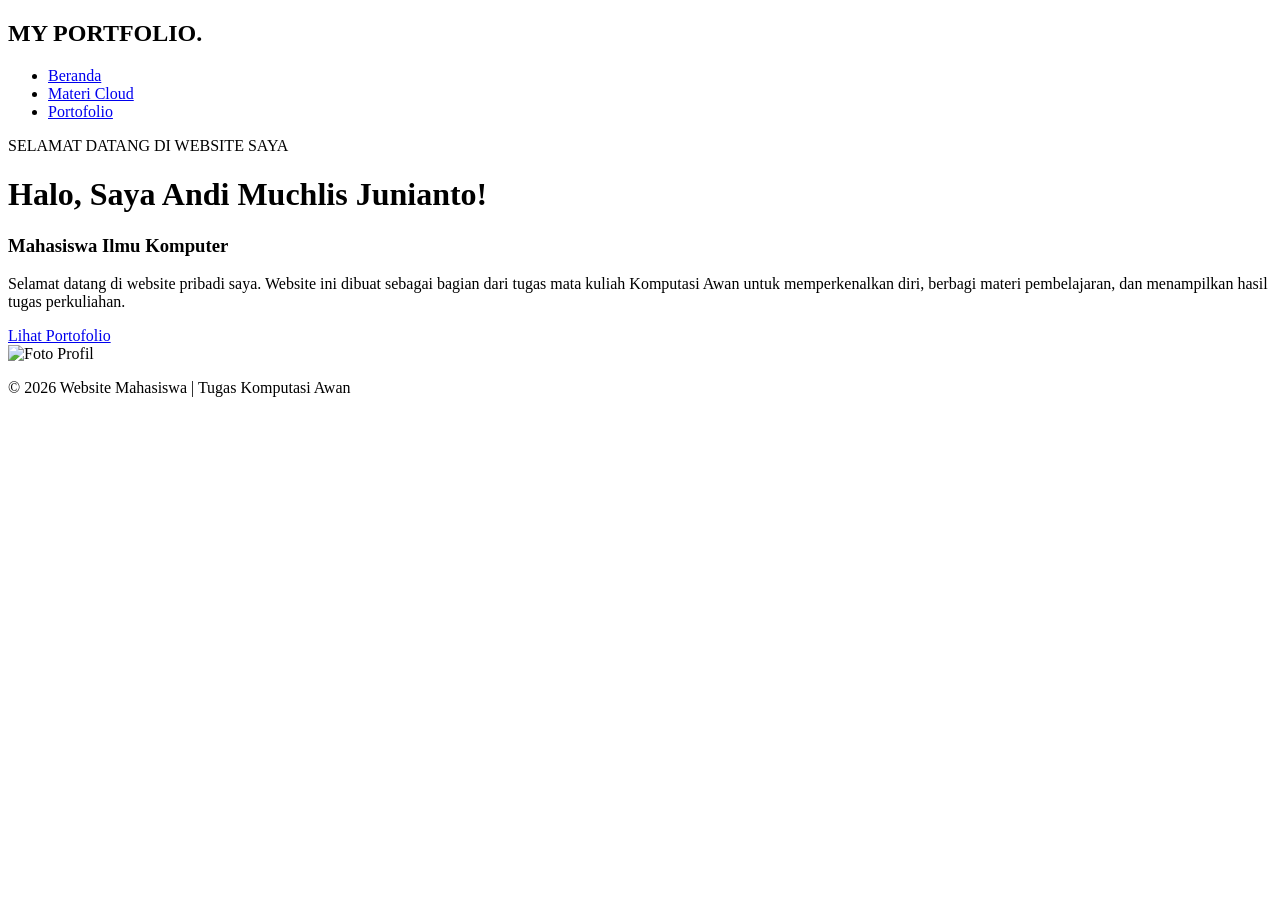
==== index.html @ b9db5e2b "Add files via upload" ====
<!DOCTYPE html>
<html lang="id">
<head>
    <meta charset="UTF-8">
    <meta name="viewport" content="width=device-width, initial-scale=1.0">
    <title>Beranda | Website Mahasiswa</title>
    <link rel="stylesheet" href="assets/css/style.css">
</head>
<body>

    <header>
        <nav class="navbar">
            <h2 class="logo">MY PORTFOLIO.</h2>
            <ul>
                <li><a href="index.html" class="active">Beranda</a></li>
                <li><a href="materi.html">Materi Cloud</a></li>
                <li><a href="portofolio.html">Portofolio</a></li>
            </ul>
        </nav>
    </header>

    <main class="hero">
        <div class="hero-text">
            <p class="welcome">SELAMAT DATANG DI WEBSITE SAYA</p>
            <h1>Halo, Saya <span>Andi Muchlis Junianto!</span></h1>
            <h3>Mahasiswa Ilmu Komputer</h3>
            <p class="description">
                Selamat datang di website pribadi saya.
                Website ini dibuat sebagai bagian dari tugas
                mata kuliah Komputasi Awan untuk memperkenalkan
                diri, berbagi materi pembelajaran, dan
                menampilkan hasil tugas perkuliahan.
            </p>
            <a href="portofolio.html" class="btn">Lihat Portofolio</a>
        </div>

        <div class="hero-image">
            <img src="assets/images/andi.jpeg" alt="Foto Profil">
        </div>
    </main>

    <footer>
        <p>&copy; 2026 Website Mahasiswa | Tugas Komputasi Awan</p>
    </footer>

</body>
</html>
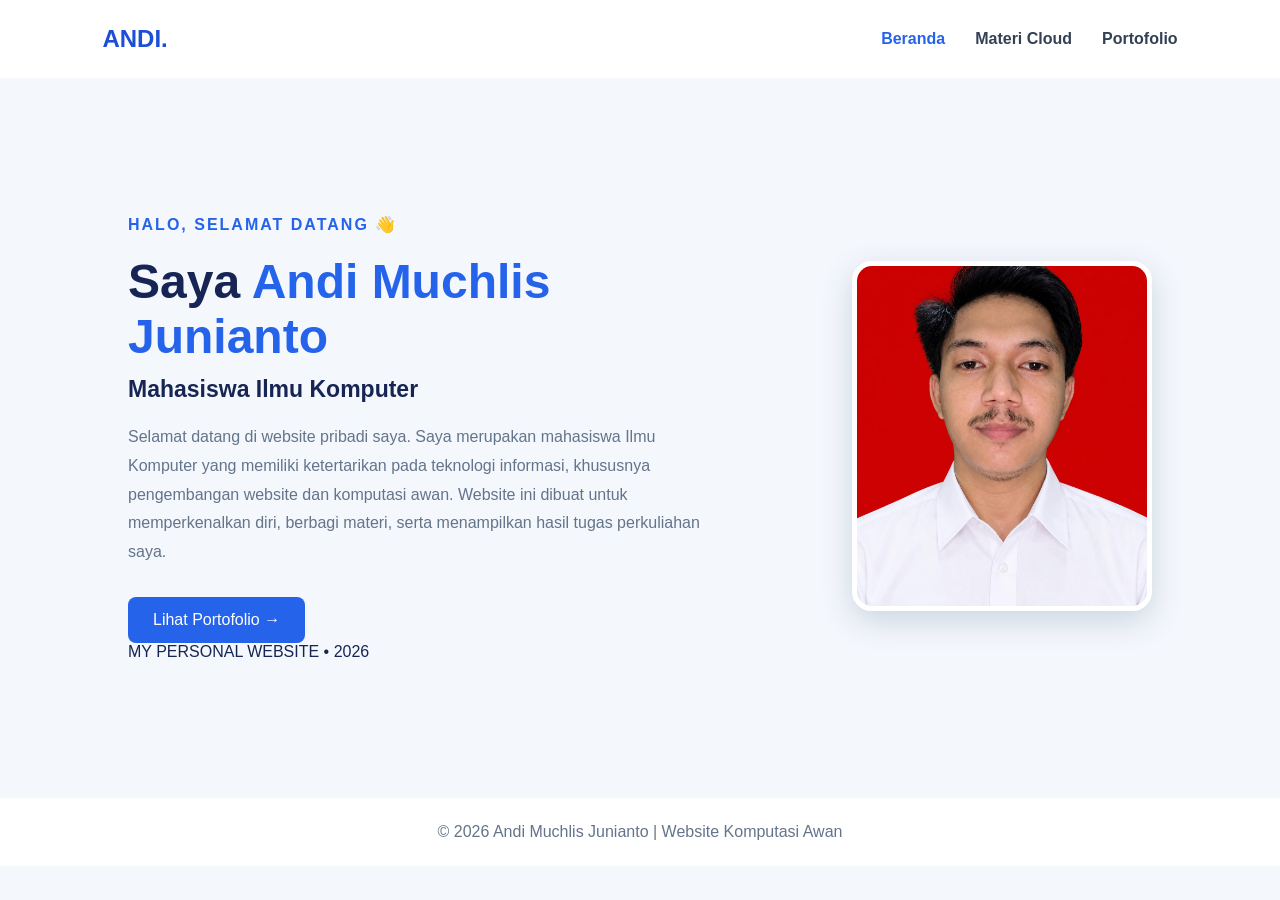
==== commit 0226da7d: "Memperbarui tampilan halaman beranda" ====
--- a/index.html
+++ b/index.html
@@ -4,14 +4,15 @@
 <head>
     <meta charset="UTF-8">
     <meta name="viewport" content="width=device-width, initial-scale=1.0">
-    <title>Beranda | Website Mahasiswa</title>
+    <title>Beranda | Andi Muchlis Junianto</title>
     <link rel="stylesheet" href="assets/css/style.css">
 </head>
 <body>
 
     <header>
         <nav class="navbar">
-            <h2 class="logo">MY PORTFOLIO.</h2>
+            <h2 class="logo">ANDI<span>.</span></h2>
+
             <ul>
                 <li><a href="index.html" class="active">Beranda</a></li>
                 <li><a href="materi.html">Materi Cloud</a></li>
@@ -21,27 +22,48 @@
     </header>
 
     <main class="hero">
+
         <div class="hero-text">
-            <p class="welcome">SELAMAT DATANG DI WEBSITE SAYA</p>
-            <h1>Halo, Saya <span>Andi Muchlis Junianto!</span></h1>
+            <p class="welcome">HALO, SELAMAT DATANG 👋</p>
+
+            <h1>
+                Saya <span>Andi Muchlis Junianto</span>
+            </h1>
+
             <h3>Mahasiswa Ilmu Komputer</h3>
+
             <p class="description">
                 Selamat datang di website pribadi saya.
-                Website ini dibuat sebagai bagian dari tugas
-                mata kuliah Komputasi Awan untuk memperkenalkan
-                diri, berbagi materi pembelajaran, dan
-                menampilkan hasil tugas perkuliahan.
+                Saya merupakan mahasiswa Ilmu Komputer yang
+                memiliki ketertarikan pada teknologi informasi,
+                khususnya pengembangan website dan komputasi awan.
+                Website ini dibuat untuk memperkenalkan diri,
+                berbagi materi, serta menampilkan hasil tugas
+                perkuliahan saya.
             </p>
-            <a href="portofolio.html" class="btn">Lihat Portofolio</a>
+
+            <div class="hero-buttons">
+                <a href="portofolio.html" class="btn">
+                    Lihat Portofolio →
+                </a>
+            </div>
+
+            <div class="social-info">
+                <span>MY PERSONAL WEBSITE</span>
+                <span>•</span>
+                <span>2026</span>
+            </div>
         </div>
 
         <div class="hero-image">
-            <img src="assets/images/andi.jpeg" alt="Foto Profil">
+            <div class="image-decoration"></div>
+            <img src="assets/images/andi.jpeg" alt="Foto Profil Andi">
         </div>
+
     </main>
 
     <footer>
-        <p>&copy; 2026 Website Mahasiswa | Tugas Komputasi Awan</p>
+        <p>© 2026 Andi Muchlis Junianto | Website Komputasi Awan</p>
     </footer>
 
 </body>
--- a/assets/css/style.css
+++ b/assets/css/style.css
@@ -0,0 +1,271 @@
+
+* {
+    margin: 0;
+    padding: 0;
+    box-sizing: border-box;
+    font-family: Arial, sans-serif;
+}
+
+body {
+    background: #f4f7fc;
+    color: #172554;
+}
+
+.navbar {
+    display: flex;
+    justify-content: space-between;
+    align-items: center;
+    padding: 25px 8%;
+    background: white;
+}
+
+.logo {
+    color: #1d4ed8;
+    font-size: 24px;
+}
+
+.navbar ul {
+    display: flex;
+    list-style: none;
+    gap: 30px;
+}
+
+.navbar a {
+    text-decoration: none;
+    color: #334155;
+    font-weight: bold;
+}
+
+.navbar a:hover,
+.navbar a.active {
+    color: #2563eb;
+}
+
+.hero {
+    min-height: 80vh;
+    display: flex;
+    align-items: center;
+    justify-content: space-between;
+    padding: 60px 10%;
+    gap: 40px;
+}
+
+.hero-text {
+    max-width: 600px;
+}
+
+.welcome {
+    color: #2563eb;
+    font-weight: bold;
+    letter-spacing: 2px;
+    margin-bottom: 20px;
+}
+
+.hero h1 {
+    font-size: 48px;
+    margin-bottom: 12px;
+}
+
+.hero h1 span {
+    color: #2563eb;
+}
+
+.hero h3 {
+    font-size: 23px;
+    margin-bottom: 20px;
+}
+
+.description {
+    color: #64748b;
+    line-height: 1.8;
+    margin-bottom: 30px;
+}
+
+.btn {
+    display: inline-block;
+    background: #2563eb;
+    color: white;
+    padding: 14px 25px;
+    border-radius: 8px;
+    text-decoration: none;
+}
+
+.btn:hover {
+    background: #1e40af;
+}
+
+.hero-image img {
+    width: 300px;
+    height: 350px;
+    object-fit: cover;
+    border-radius: 20px;
+    border: 5px solid white;
+    box-shadow: 0 10px 30px #cbd5e1;
+}
+
+footer {
+    text-align: center;
+    padding: 25px;
+    color: #64748b;
+    background: white;
+}
+
+@media (max-width: 768px) {
+    .navbar {
+        flex-direction: column;
+        gap: 20px;
+    }
+
+    .navbar ul {
+        gap: 15px;
+    }
+
+    .hero {
+        flex-direction: column-reverse;
+        text-align: center;
+    }
+
+    .hero h1 {
+        font-size: 36px;
+    }
+
+    .hero-image img {
+        width: 230px;
+        height: 270px;
+    }
+}
+
+.content {
+    padding: 50px 10%;
+    min-height: 80vh;
+}
+
+.page-heading {
+    text-align: center;
+    margin-bottom: 40px;
+}
+
+.page-heading h1 {
+    font-size: 38px;
+    margin: 15px 0;
+}
+
+.page-heading p {
+    color: #64748b;
+    line-height: 1.7;
+}
+
+.material-card {
+    background: white;
+    padding: 30px;
+    margin-bottom: 25px;
+    border-radius: 15px;
+    box-shadow: 0 5px 20px #e2e8f0;
+}
+
+.material-card h2 {
+    color: #2563eb;
+    margin-bottom: 18px;
+}
+
+.material-card p {
+    color: #475569;
+    line-height: 1.8;
+}
+
+.service-grid {
+    display: grid;
+    grid-template-columns: repeat(3, 1fr);
+    gap: 20px;
+}
+
+.service-card {
+    background: #f4f7fc;
+    padding: 22px;
+    border-radius: 12px;
+}
+
+.service-card h3 {
+    color: #2563eb;
+    font-size: 25px;
+    margin-bottom: 15px;
+}
+
+.service-card b {
+    display: block;
+    margin-top: 15px;
+    color: #1e40af;
+}
+
+.material-list {
+    padding-left: 25px;
+    color: #475569;
+    line-height: 2;
+}
+
+@media (max-width: 768px) {
+    .service-grid {
+        grid-template-columns: 1fr;
+    }
+
+    .page-heading h1 {
+        font-size: 30px;
+    }
+
+    .content {
+        padding: 35px 6%;
+    }
+}
+
+.portfolio-grid {
+    display: grid;
+    grid-template-columns: repeat(3, 1fr);
+    gap: 25px;
+}
+
+.portfolio-card {
+    background: white;
+    padding: 30px;
+    border-radius: 15px;
+    box-shadow: 0 5px 20px #e2e8f0;
+    transition: 0.3s;
+}
+
+.portfolio-card:hover {
+    transform: translateY(-8px);
+}
+
+.portfolio-icon {
+    width: 55px;
+    height: 55px;
+    background: #dbeafe;
+    color: #2563eb;
+    display: flex;
+    align-items: center;
+    justify-content: center;
+    border-radius: 12px;
+    font-size: 22px;
+    font-weight: bold;
+    margin-bottom: 20px;
+}
+
+.portfolio-card h2 {
+    color: #1e40af;
+    margin-bottom: 10px;
+}
+
+.portfolio-card h3 {
+    margin-bottom: 15px;
+}
+
+.portfolio-card p {
+    color: #64748b;
+    line-height: 1.8;
+    margin-bottom: 25px;
+}
+
+@media (max-width: 768px) {
+    .portfolio-grid {
+        grid-template-columns: 1fr;
+    }
+}
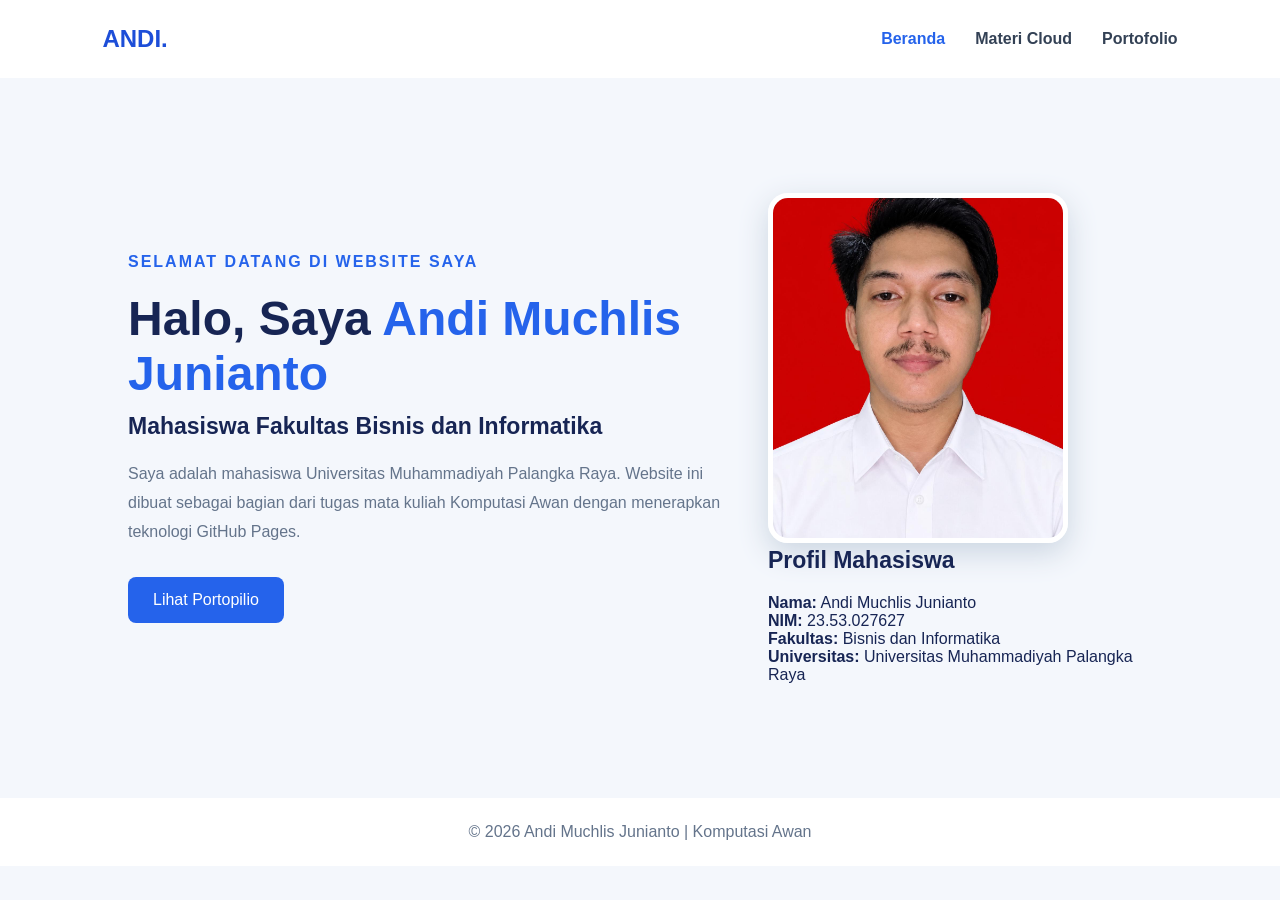
==== commit 7e0068b5: "Update index.html" ====
--- a/index.html
+++ b/index.html
@@ -4,7 +4,7 @@
 <head>
     <meta charset="UTF-8">
     <meta name="viewport" content="width=device-width, initial-scale=1.0">
-    <title>Beranda | Andi Muchlis Junianto</title>
+    <title>Profil Andi Muchlis Junianto</title>
     <link rel="stylesheet" href="assets/css/style.css">
 </head>
 <body>
@@ -24,46 +24,44 @@
     <main class="hero">
 
         <div class="hero-text">
-            <p class="welcome">HALO, SELAMAT DATANG 👋</p>
+            <p class="welcome">SELAMAT DATANG DI WEBSITE SAYA</p>
 
-            <h1>
-                Saya <span>Andi Muchlis Junianto</span>
-            </h1>
+            <h1>Halo, Saya <span>Andi Muchlis Junianto</span></h1>
 
-            <h3>Mahasiswa Ilmu Komputer</h3>
+            <h3>Mahasiswa Fakultas Bisnis dan Informatika</h3>
 
             <p class="description">
-                Selamat datang di website pribadi saya.
-                Saya merupakan mahasiswa Ilmu Komputer yang
-                memiliki ketertarikan pada teknologi informasi,
-                khususnya pengembangan website dan komputasi awan.
-                Website ini dibuat untuk memperkenalkan diri,
-                berbagi materi, serta menampilkan hasil tugas
-                perkuliahan saya.
+                Saya adalah mahasiswa Universitas Muhammadiyah
+                Palangka Raya. Website ini dibuat sebagai bagian
+                dari tugas mata kuliah Komputasi Awan dengan
+                menerapkan teknologi GitHub Pages.
             </p>
 
-            <div class="hero-buttons">
-                <a href="portofolio.html" class="btn">
-                    Lihat Portofolio →
-                </a>
-            </div>
-
-            <div class="social-info">
-                <span>MY PERSONAL WEBSITE</span>
-                <span>•</span>
-                <span>2026</span>
-            </div>
+            <a href="portofolio.html" class="btn">Lihat Portopilio </a>
         </div>
 
         <div class="hero-image">
-            <div class="image-decoration"></div>
-            <img src="assets/images/andi.jpeg" alt="Foto Profil Andi">
+
+            <img src="assets/images/andi.jpeg"alt="Foto Andi Muchlis Junianto">
+
+            <div class="profile-info">
+                <h3>Profil Mahasiswa</h3>
+
+                <p><strong>Nama:</strong> Andi Muchlis Junianto</p>
+
+                <p><strong>NIM:</strong> 23.53.027627</p>
+
+                <p><strong>Fakultas:</strong> Bisnis dan Informatika</p>
+
+                <p><strong>Universitas:</strong> Universitas Muhammadiyah Palangka Raya</p>
+            </div>
+
         </div>
 
     </main>
 
     <footer>
-        <p>© 2026 Andi Muchlis Junianto | Website Komputasi Awan</p>
+        <p>© 2026 Andi Muchlis Junianto | Komputasi Awan</p>
     </footer>
 
 </body>
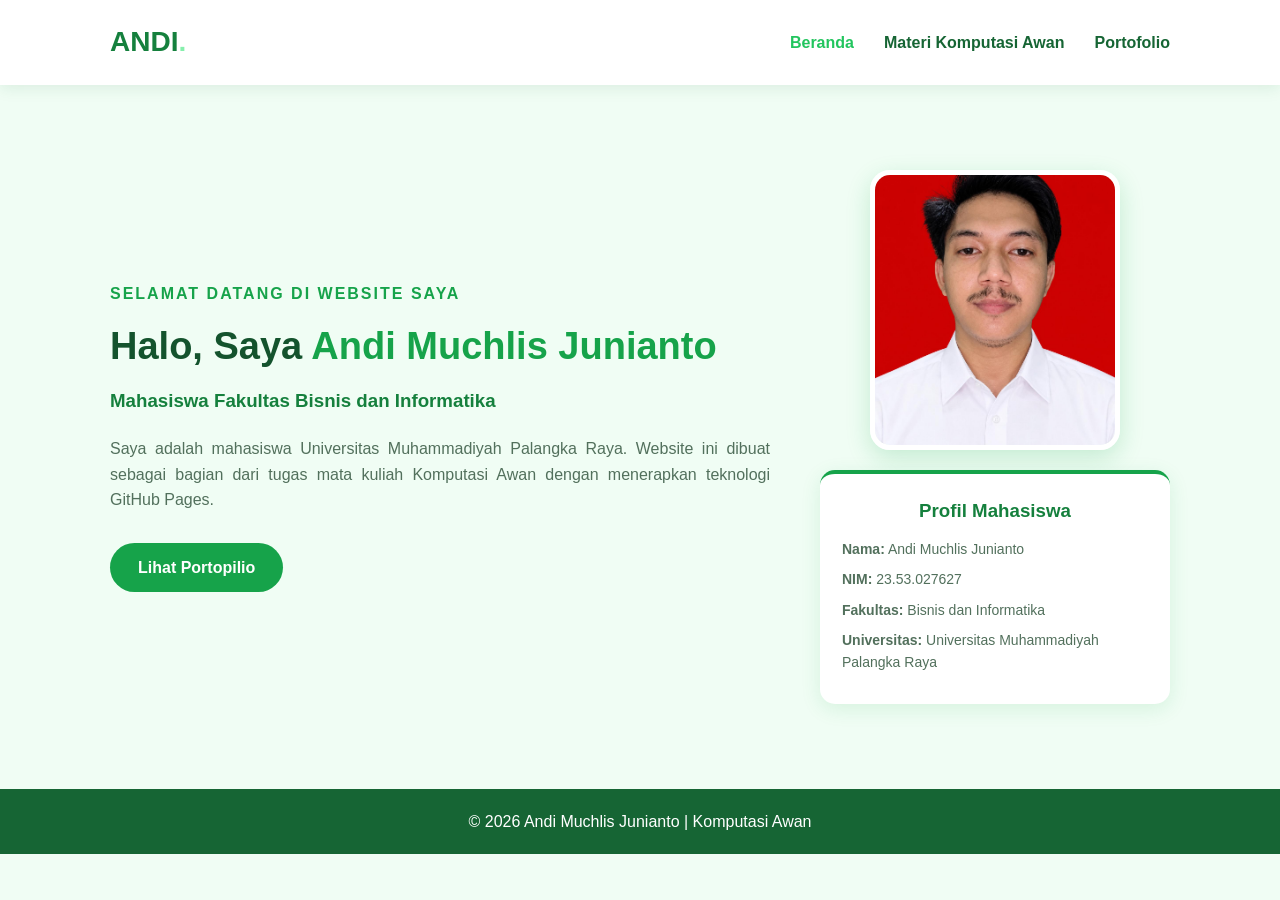
==== commit 4524f91e: "Update index.html" ====
--- a/index.html
+++ b/index.html
@@ -15,7 +15,7 @@
 
             <ul>
                 <li><a href="index.html" class="active">Beranda</a></li>
-                <li><a href="materi.html">Materi Cloud</a></li>
+                <li><a href="materi.html">Materi Komputasi Awan</a></li>
                 <li><a href="portofolio.html">Portofolio</a></li>
             </ul>
         </nav>
--- a/assets/css/style.css
+++ b/assets/css/style.css
@@ -1,27 +1,42 @@
 
+/* RESET */
 * {
     margin: 0;
     padding: 0;
     box-sizing: border-box;
+}
+
+/* TAMPILAN UTAMA */
+body {
     font-family: Arial, sans-serif;
-}
-
-body {
-    background: #f4f7fc;
-    color: #172554;
+    background: #f0fdf4;
+    color: #14532d;
+    line-height: 1.6;
+}
+
+/* NAVBAR */
+header {
+    background: #ffffff;
+    box-shadow: 0 3px 15px rgba(22, 101, 52, 0.10);
 }
 
 .navbar {
+    max-width: 1100px;
+    margin: auto;
+    padding: 20px;
     display: flex;
     justify-content: space-between;
     align-items: center;
-    padding: 25px 8%;
-    background: white;
 }
 
 .logo {
-    color: #1d4ed8;
-    font-size: 24px;
+    color: #15803d;
+    font-size: 28px;
+    font-weight: bold;
+}
+
+.logo span {
+    color: #86efac;
 }
 
 .navbar ul {
@@ -30,129 +45,136 @@
     gap: 30px;
 }
 
-.navbar a {
+.navbar ul li a {
     text-decoration: none;
-    color: #334155;
-    font-weight: bold;
-}
-
-.navbar a:hover,
-.navbar a.active {
-    color: #2563eb;
-}
-
+    color: #166534;
+    font-weight: bold;
+    transition: 0.3s;
+}
+
+.navbar ul li a:hover,
+.navbar ul li a.active {
+    color: #22c55e;
+}
+
+/* BERANDA */
 .hero {
-    min-height: 80vh;
+    max-width: 1100px;
+    margin: 65px auto;
+    padding: 20px;
     display: flex;
     align-items: center;
     justify-content: space-between;
-    padding: 60px 10%;
-    gap: 40px;
+    gap: 50px;
 }
 
 .hero-text {
-    max-width: 600px;
+    flex: 1;
 }
 
 .welcome {
-    color: #2563eb;
+    color: #16a34a;
     font-weight: bold;
     letter-spacing: 2px;
+    margin-bottom: 15px;
+}
+
+.hero-text h1 {
+    font-size: 38px;
+    line-height: 1.3;
+    margin-bottom: 15px;
+}
+
+.hero-text h1 span {
+    color: #16a34a;
+}
+
+.hero-text h3 {
+    color: #15803d;
     margin-bottom: 20px;
 }
 
-.hero h1 {
-    font-size: 48px;
-    margin-bottom: 12px;
-}
-
-.hero h1 span {
-    color: #2563eb;
-}
-
-.hero h3 {
-    font-size: 23px;
-    margin-bottom: 20px;
-}
-
 .description {
-    color: #64748b;
-    line-height: 1.8;
+    color: #52705c;
     margin-bottom: 30px;
-}
-
+    text-align: justify;
+}
+
+/* TOMBOL */
 .btn {
     display: inline-block;
-    background: #2563eb;
+    background: #16a34a;
     color: white;
-    padding: 14px 25px;
-    border-radius: 8px;
+    padding: 12px 28px;
+    border-radius: 30px;
     text-decoration: none;
+    font-weight: bold;
+    transition: 0.3s;
 }
 
 .btn:hover {
-    background: #1e40af;
+    background: #166534;
+    transform: translateY(-3px);
+}
+
+/* FOTO DAN PROFIL */
+.hero-image {
+    flex: 0 0 350px;
+    display: flex;
+    flex-direction: column;
+    align-items: center;
 }
 
 .hero-image img {
-    width: 300px;
-    height: 350px;
+    width: 250px;
+    height: 280px;
     object-fit: cover;
     border-radius: 20px;
     border: 5px solid white;
-    box-shadow: 0 10px 30px #cbd5e1;
-}
-
-footer {
+    box-shadow: 0 8px 25px rgba(22, 163, 74, 0.20);
+}
+
+/* KARTU PROFIL */
+.profile-info {
+    width: 100%;
+    margin-top: 20px;
+    padding: 22px;
+    background: white;
+    border-radius: 15px;
+    box-shadow: 0 5px 20px rgba(22, 163, 74, 0.12);
+    border-top: 4px solid #16a34a;
+}
+
+.profile-info h3 {
+    color: #15803d;
+    margin-bottom: 12px;
     text-align: center;
-    padding: 25px;
-    color: #64748b;
-    background: white;
-}
-
-@media (max-width: 768px) {
-    .navbar {
-        flex-direction: column;
-        gap: 20px;
-    }
-
-    .navbar ul {
-        gap: 15px;
-    }
-
-    .hero {
-        flex-direction: column-reverse;
-        text-align: center;
-    }
-
-    .hero h1 {
-        font-size: 36px;
-    }
-
-    .hero-image img {
-        width: 230px;
-        height: 270px;
-    }
-}
-
-.content {
-    padding: 50px 10%;
-    min-height: 80vh;
-}
-
+}
+
+.profile-info p {
+    color: #52705c;
+    font-size: 14px;
+    margin-bottom: 8px;
+    overflow-wrap: anywhere;
+}
+
+/* JUDUL HALAMAN */
 .page-heading {
     text-align: center;
-    margin-bottom: 40px;
+    padding: 55px 20px;
+    background: #dcfce7;
 }
 
 .page-heading h1 {
-    font-size: 38px;
-    margin: 15px 0;
-}
-
-.page-heading p {
-    color: #64748b;
-    line-height: 1.7;
+    color: #166534;
+    font-size: 36px;
+}
+
+/* KONTEN MATERI */
+.content {
+    max-width: 1100px;
+    margin: auto;
+    padding: 45px 20px;
 }
 
 .material-card {
@@ -160,19 +182,21 @@
     padding: 30px;
     margin-bottom: 25px;
     border-radius: 15px;
-    box-shadow: 0 5px 20px #e2e8f0;
+    box-shadow: 0 5px 20px rgba(22, 163, 74, 0.12);
+    border-left: 4px solid #16a34a;
 }
 
 .material-card h2 {
-    color: #2563eb;
+    color: #15803d;
     margin-bottom: 18px;
 }
 
 .material-card p {
-    color: #475569;
+    color: #52705c;
     line-height: 1.8;
 }
 
+/* SAAS, PAAS, IAAS */
 .service-grid {
     display: grid;
     grid-template-columns: repeat(3, 1fr);
@@ -180,13 +204,14 @@
 }
 
 .service-card {
-    background: #f4f7fc;
+    background: #dcfce7;
     padding: 22px;
     border-radius: 12px;
+    border: 1px solid #bbf7d0;
 }
 
 .service-card h3 {
-    color: #2563eb;
+    color: #16a34a;
     font-size: 25px;
     margin-bottom: 15px;
 }
@@ -194,29 +219,16 @@
 .service-card b {
     display: block;
     margin-top: 15px;
-    color: #1e40af;
+    color: #166534;
 }
 
 .material-list {
     padding-left: 25px;
-    color: #475569;
+    color: #52705c;
     line-height: 2;
 }
 
-@media (max-width: 768px) {
-    .service-grid {
-        grid-template-columns: 1fr;
-    }
-
-    .page-heading h1 {
-        font-size: 30px;
-    }
-
-    .content {
-        padding: 35px 6%;
-    }
-}
-
+/* PORTOFOLIO */
 .portfolio-grid {
     display: grid;
     grid-template-columns: repeat(3, 1fr);
@@ -227,7 +239,8 @@
     background: white;
     padding: 30px;
     border-radius: 15px;
-    box-shadow: 0 5px 20px #e2e8f0;
+    box-shadow: 0 5px 20px rgba(22, 163, 74, 0.12);
+    border-top: 4px solid #16a34a;
     transition: 0.3s;
 }
 
@@ -238,8 +251,8 @@
 .portfolio-icon {
     width: 55px;
     height: 55px;
-    background: #dbeafe;
-    color: #2563eb;
+    background: #dcfce7;
+    color: #16a34a;
     display: flex;
     align-items: center;
     justify-content: center;
@@ -250,22 +263,73 @@
 }
 
 .portfolio-card h2 {
-    color: #1e40af;
+    color: #15803d;
     margin-bottom: 10px;
 }
 
 .portfolio-card h3 {
+    color: #166534;
     margin-bottom: 15px;
 }
 
 .portfolio-card p {
-    color: #64748b;
+    color: #52705c;
     line-height: 1.8;
     margin-bottom: 25px;
 }
 
+/* FOOTER */
+footer {
+    background: #166534;
+    color: white;
+    text-align: center;
+    padding: 20px;
+    margin-top: 50px;
+}
+
+/* TAMPILAN HP */
 @media (max-width: 768px) {
+    .navbar {
+        flex-direction: column;
+        gap: 15px;
+    }
+
+    .navbar ul {
+        gap: 15px;
+        flex-wrap: wrap;
+        justify-content: center;
+    }
+
+    .hero {
+        flex-direction: column;
+        text-align: center;
+        margin: 30px auto;
+    }
+
+    .hero-text h1 {
+        font-size: 30px;
+    }
+
+    .hero-image {
+        width: 100%;
+        flex-basis: auto;
+        max-width: 350px;
+    }
+
+    .description {
+        text-align: center;
+    }
+
+    .service-grid,
     .portfolio-grid {
         grid-template-columns: 1fr;
     }
-}
+
+    .page-heading h1 {
+        font-size: 30px;
+    }
+
+    .content {
+        padding: 35px 6%;
+    }
+}
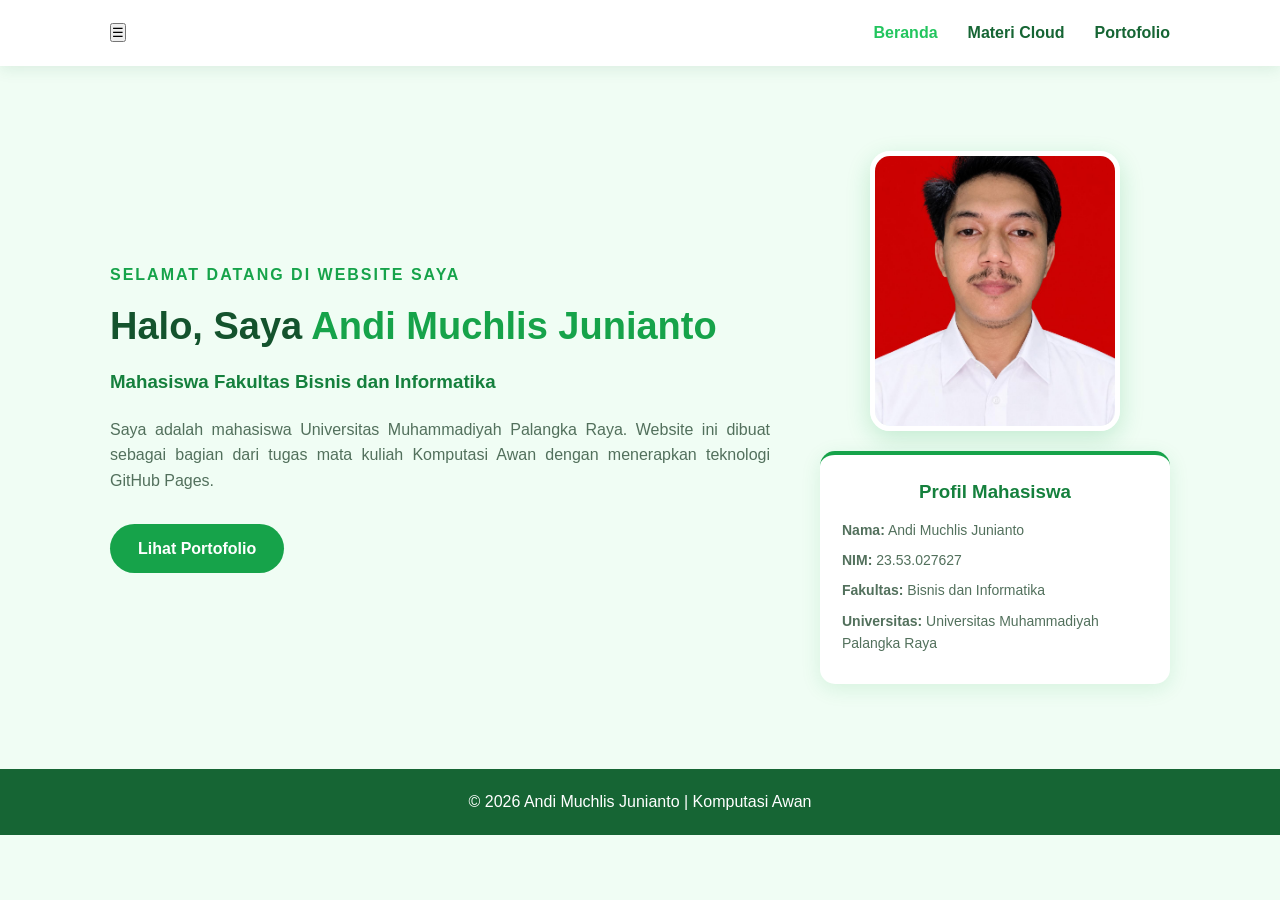
==== commit e4f846dd: "Update index.html" ====
--- a/index.html
+++ b/index.html
@@ -11,13 +11,18 @@
 
     <header>
         <nav class="navbar">
-            <h2 class="logo">ANDI<span>.</span></h2>
 
-            <ul>
+            <button class="menu-toggle" id="menuToggle"
+                    aria-label="Buka menu" aria-expanded="false">
+                ☰
+            </button>
+
+            <ul id="navMenu">
                 <li><a href="index.html" class="active">Beranda</a></li>
-                <li><a href="materi.html">Materi Komputasi Awan</a></li>
+                <li><a href="materi.html">Materi Cloud</a></li>
                 <li><a href="portofolio.html">Portofolio</a></li>
             </ul>
+
         </nav>
     </header>
 
@@ -37,22 +42,20 @@
                 menerapkan teknologi GitHub Pages.
             </p>
 
-            <a href="portofolio.html" class="btn">Lihat Portopilio </a>
+            <a href="portofolio.html" class="btn">Lihat Portofolio</a>
         </div>
 
         <div class="hero-image">
 
-            <img src="assets/images/andi.jpeg"alt="Foto Andi Muchlis Junianto">
+            <img src="assets/images/andi.jpeg"
+                 alt="Foto Andi Muchlis Junianto">
 
             <div class="profile-info">
                 <h3>Profil Mahasiswa</h3>
 
                 <p><strong>Nama:</strong> Andi Muchlis Junianto</p>
-
                 <p><strong>NIM:</strong> 23.53.027627</p>
-
                 <p><strong>Fakultas:</strong> Bisnis dan Informatika</p>
-
                 <p><strong>Universitas:</strong> Universitas Muhammadiyah Palangka Raya</p>
             </div>
 
@@ -64,5 +67,16 @@
         <p>© 2026 Andi Muchlis Junianto | Komputasi Awan</p>
     </footer>
 
+    <script>
+        const menuToggle = document.getElementById("menuToggle");
+        const navMenu = document.getElementById("navMenu");
+
+        menuToggle.addEventListener("click", function () {
+            navMenu.classList.toggle("show");
+            const isOpen = navMenu.classList.contains("show");
+            menuToggle.setAttribute("aria-expanded", isOpen);
+        });
+    </script>
+
 </body>
 </html>
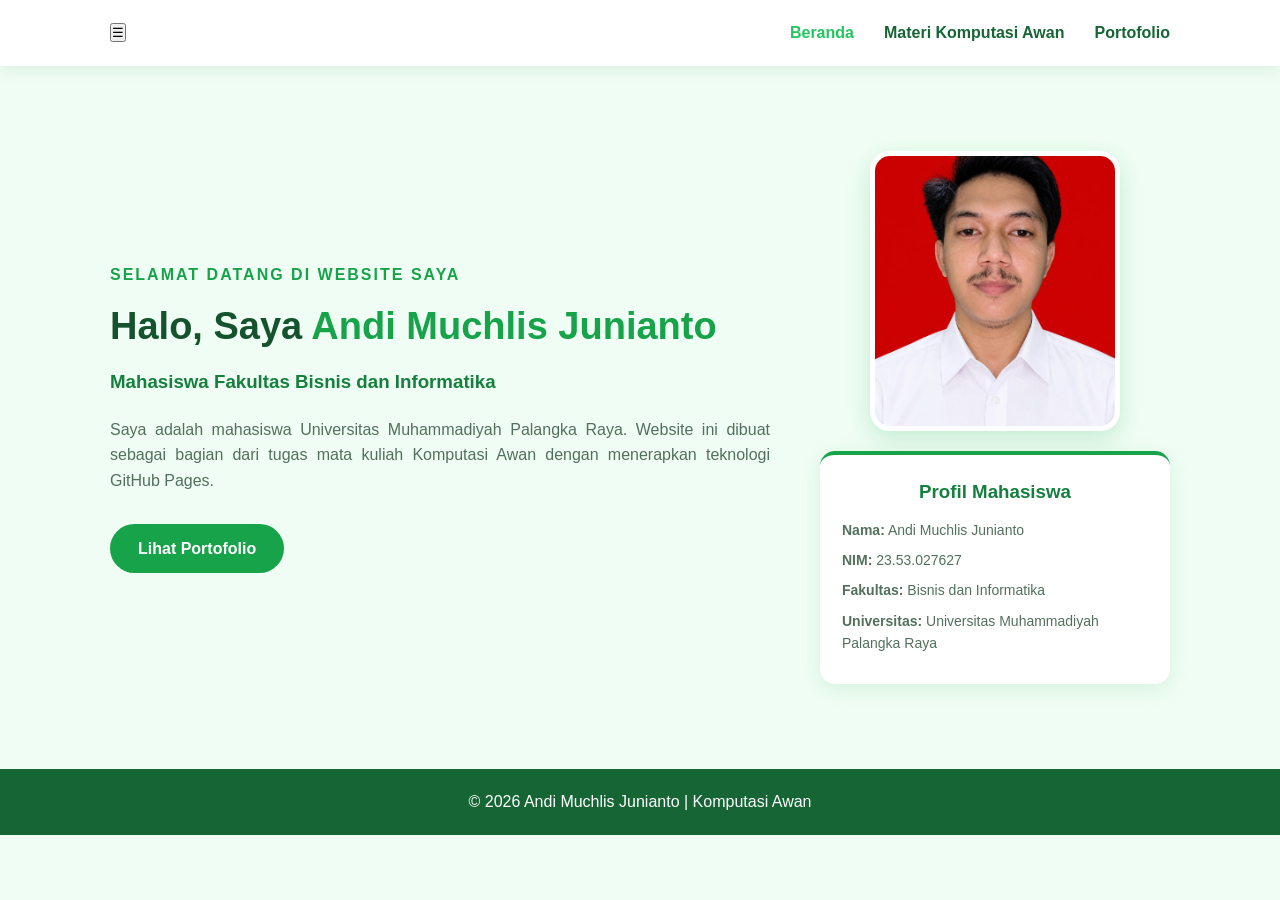
==== commit 3404de13: "Update index.html" ====
--- a/index.html
+++ b/index.html
@@ -19,7 +19,7 @@
 
             <ul id="navMenu">
                 <li><a href="index.html" class="active">Beranda</a></li>
-                <li><a href="materi.html">Materi Cloud</a></li>
+                <li><a href="materi.html">Materi Komputasi Awan</a></li>
                 <li><a href="portofolio.html">Portofolio</a></li>
             </ul>
 
